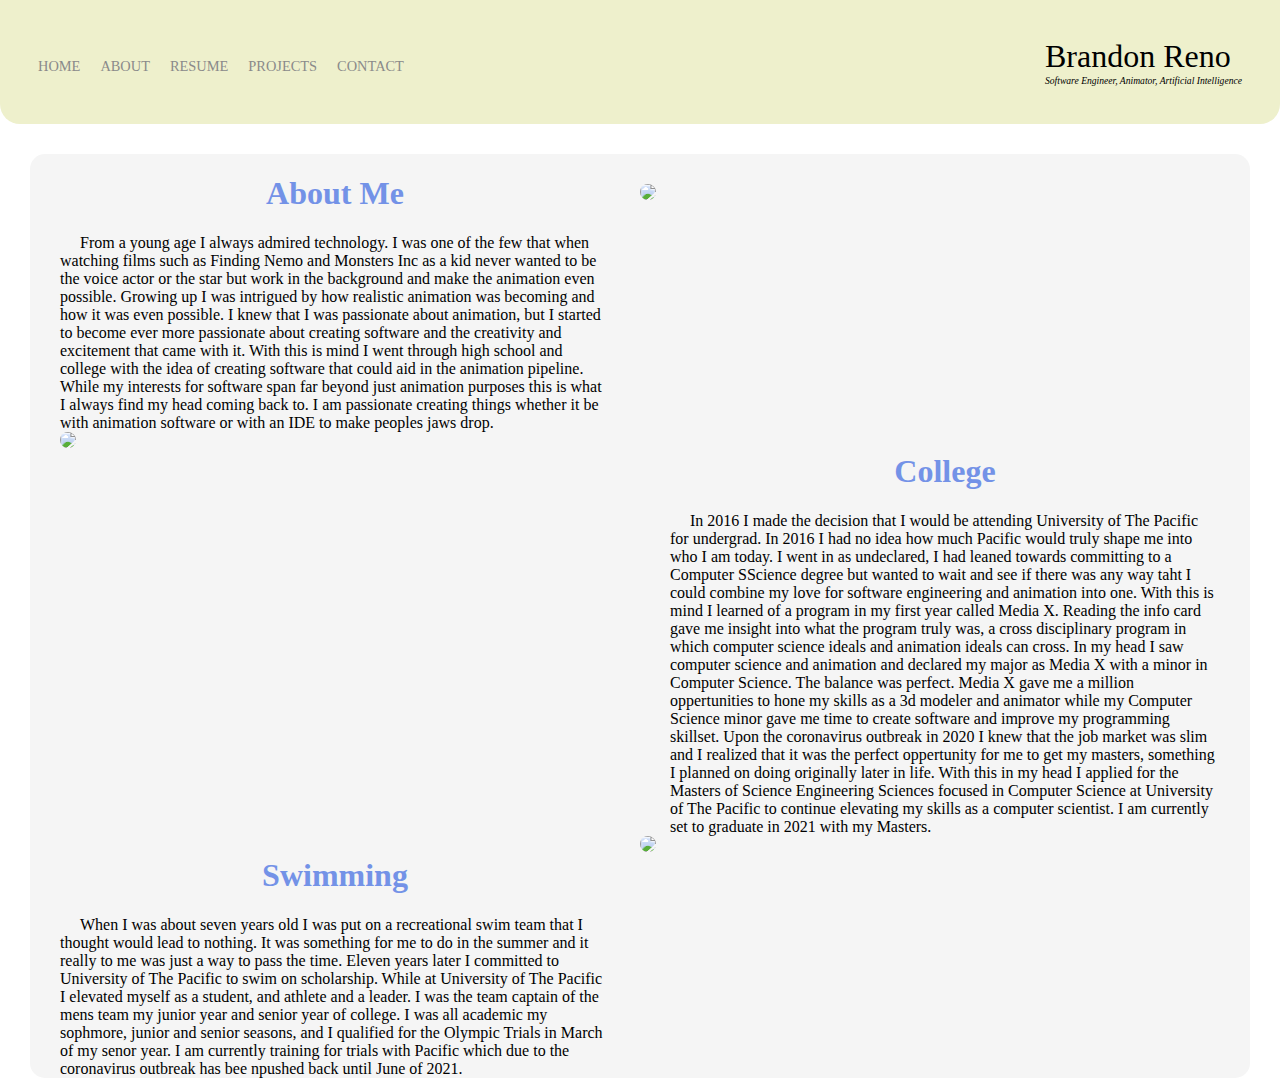
==== about.html @ 959811d6 "First Commit" ====
<!DOCTYPE html>
<html lang="en">
<head>
    <meta charset="UTF-8">
    <title>About Me</title>
    <link rel="stylesheet" href="styles.css">
</head>
<body>
    <div class="container">
        <div class="navigationContainer">
            <div class="left">
                <div class="navlink">
                    <a href="index.html">Home</a>
                 </div>

                 <div class="navlink">
                    <a href="about.html">About</a>
                </div>
                <div class="navlink">
                    <a href="resume.html">Resume</a>
                </div>
                <div class="navlink">
                    <a href="projects.html">Projects</a>
                </div>
                <div class="navlink">
                    <a href="contact.html">Contact</a>
                </div>
            </div> 

            <div class="right">
                <div class="nameStyle">
                    <div>Brandon Reno</div>
                    <div class = Name style="font-size: .3em; font-style: italic;">Software Engineer, Animator, Artificial Intelligence</div>
                </div>
            </div>

        </div>


        <div class="INFO">
            <div class="InfoTitle">
                <h1>About Me</h1>
                <div class="Info">
                    From a young age I always admired technology.
                    I was one of the few that when watching films such as Finding Nemo and Monsters Inc as a kid
                    never wanted to be the voice actor or the star but work in the background and make
                    the animation even possible. Growing up I was intrigued by how realistic animation was becoming and
                    how it was even possible. I knew that I was passionate about animation, but I started to become ever more passionate about
                    creating software and the creativity and excitement that came with it. With this is mind I went through high school and 
                    college with the idea of creating software that could aid in the animation pipeline. While my interests for software span far beyond
                    just animation purposes this is what I always find my head coming back to. I am passionate creating things whether it be with animation software
                    or with an IDE to make peoples jaws drop.
                </div>
            </div>
            <div class="aboutPic">
                <img src="BrandonRenoVR.jpg">
            </div>
            <div class="PacificPic">
                <img src="PacificCampus.jpg">
            </div>
            <div class="InfoTitle">
                <h1>College</h1>
                <div class="Info">
                    In 2016 I made the decision that I would be attending University of The Pacific for undergrad.
                    In 2016 I had no idea how much Pacific would truly shape me into who I am today. I went in as undeclared,
                    I had leaned towards committing to a Computer SScience degree but wanted to wait and see if there was any 
                    way taht I could combine my love for software engineering and animation into one.
                    With this is mind I learned of a program in my first year called Media X. Reading the info card gave me insight into what the program truly was,
                    a cross disciplinary program in which computer science ideals and animation ideals can cross. In my head I saw computer science and animation
                    and declared my major as Media X with a minor in Computer Science. The balance was perfect. Media X gave me a million oppertunities to hone my skills as a 3d modeler and animator while my Computer Science minor
                    gave me time to create software and improve my programming skillset. Upon the coronavirus outbreak in 2020 I knew that the job market was slim and I realized
                    that it was the perfect oppertunity for me to get my masters, something I planned on doing originally later in life. With this in my head I applied for the 
                    Masters of Science Engineering Sciences focused in Computer Science at University of The Pacific to continue elevating my skills as a computer scientist. I am currently set to graduate in 2021 with 
                    my Masters.
                </div>
            </div>
            <div class="InfoTitle">
                <h1>Swimming</h1>
                <div class="Info">
                    When I was about seven years old I was put on a recreational swim team that I thought would lead to nothing. 
                    It was something for me to do in the summer and it really to me was just a way to pass the time. Eleven years later I committed to University of The Pacific to swim on scholarship. While at University of The Pacific
                    I elevated myself as a student, and athlete and a leader. I was the team captain of the mens team my junior year and senior year of college. I was all academic my sophmore, junior and senior seasons, and I qualified for the Olympic Trials in March of my senor year. I am currently
                    training for trials with Pacific which due to the coronavirus outbreak has bee npushed back until June of 2021.
                </div>
            </div>
            <div class="swimPic">
                <img src="Swim.jpg">
            </div>
        </div>
    </div>
</body>
</html>
---- styles.css ----
body{
    margin: 0px;
}

.container{
    display: grid;
    grid-template-columns: 1fr;
}


.navigationContainer{
    display: flex;
    justify-content: space-between;
    padding: 38px;
    background-color: #EEF0CC;
    border-bottom-left-radius: 20px;
    border-bottom-right-radius: 20px;
}

.nameStyle{
    font-weight: 400;
    font-size: 2em;
}

.left{
    display: flex;
}

.navigationContainer > .left > div {
    margin-right: 20px;
    margin-top: 20px;
    font-size: .9em;
    text-transform: uppercase;
}

.navlink{
    height: 22px;
    border-bottom: 1px solid transparent;
    transition: border-bottom .5s;
}

.navlink a{
    color: #8a8a8a;
    text-decoration: none;
    transition: color .5s;
}

.navlink:hover{
    border-bottom: 1px solid #7392E7;
}

.navlink a:hover{
    color: #7392E7;
}

/*PortfolioItems*/

.content{
    margin-right: 10px;
    margin-left: 10px;
}

.portfolioItems{
    display: grid;
    margin-right: 30px;
    margin-left: 30px;
    margin-top: 30px;
    margin-bottom: 30px;
    grid-template-columns: 1fr 1fr 1fr;
}

.portfolioItem{
    position: relative;
}

.portfolioItemBackground{
    height: 350px;
    width: 100%;
    background-size: cover;
    background-position: center;
    background-repeat: no-repeat;
}

.imagetext{
    position: absolute;
    top: 0px;
    display: flex;
    flex-direction: column;
    justify-content: center;
    align-items: center;
    height: 100%;
    text-align: center;
    padding-left: 100px;
    padding-right: 100px;
}

.logo img{
    width:100%;
    margin-bottom: 20px;
}

.imagetext .subtitle{
    transition: 1s;
    font-weight: 400;
    color:transparent
}

.imagetext:hover .subtitle{
    font-weight: 400;
    color: #7392E7;
}

.Darken{
    transition: 1s;
    filter: brightness(10%);
}

/*ABOUT PAGE*/
.INFO{
    margin-left: 30px;
    margin-right: 30px;
    margin-top: 30px;
    display: grid;
    background-color: #F5F5F5;
    border-radius: 15px;
    grid-template-columns: 1fr 1fr;
}

.InfoTitle{
    color:#7392E7;
    text-align: center;
}

.Info{
    color: black;
    text-indent: 20px;
    text-align: left;
    margin-left: 30px;
    margin-right: 30px;
}

.aboutPic img{
    border-radius: 35px;
    margin-top: 30px;
    width: 96%;
    
}

.PacificPic img{
    border-radius: 35px;
    margin-left: 30px;
    width:96%
}

.swimPic img{
    border-radius: 35px;
    width:96%
}

/*Contact Page*/

.ContactContainer{
    margin-left: 30px;
    margin-right: 30px;
    margin-top: 30px;
    display: grid;
    background-color: #F5F5F5;
    border-radius: 15px;
    grid-template-columns: 1fr 1fr;
}

.contactMe{
    display: grid;
    grid-template-columns: 1fr 1fr;
}

.ContactBody{
    margin-top: 30px;
    margin-left: 30px;
    margin-right: 30px;
}

.ContactBody img{
    border-radius: 15px;
}

.Contactright{
    margin-top: 150px;
    text-align: center;
    margin-left: 150px;
}
.phone{
    margin-top: 10px;
    font-size: 3em;
    
}
.email{
    margin-top: 10px;
    font-size: 2em;
}

.LinkedIn{
    margin-top: 180px;
    font-size: 1em;
    margin-bottom: 20px;
}

.Logo img{
    width: 25%;
}

/*Projects*/

.ProjectContainer{
    margin-left: 30px;
    margin-right: 30px;
    margin-top: 30px;
    background-color: #F5F5F5;
    border-radius: 15px;
}

.Projects{
    display: grid;
    grid-template-columns: 1fr 1fr;
    margin-top: 30px;
    margin-left: 30px;
    margin-right: 30px;
}

.projectImages{
    margin-right: 50px;
    display: grid;
    grid-template-columns: 1fr 1fr ;
}

.Image img{
    width: 100%;
    margin-right: 30px;
    padding-left: 30px;
    padding-right: 30px;
}
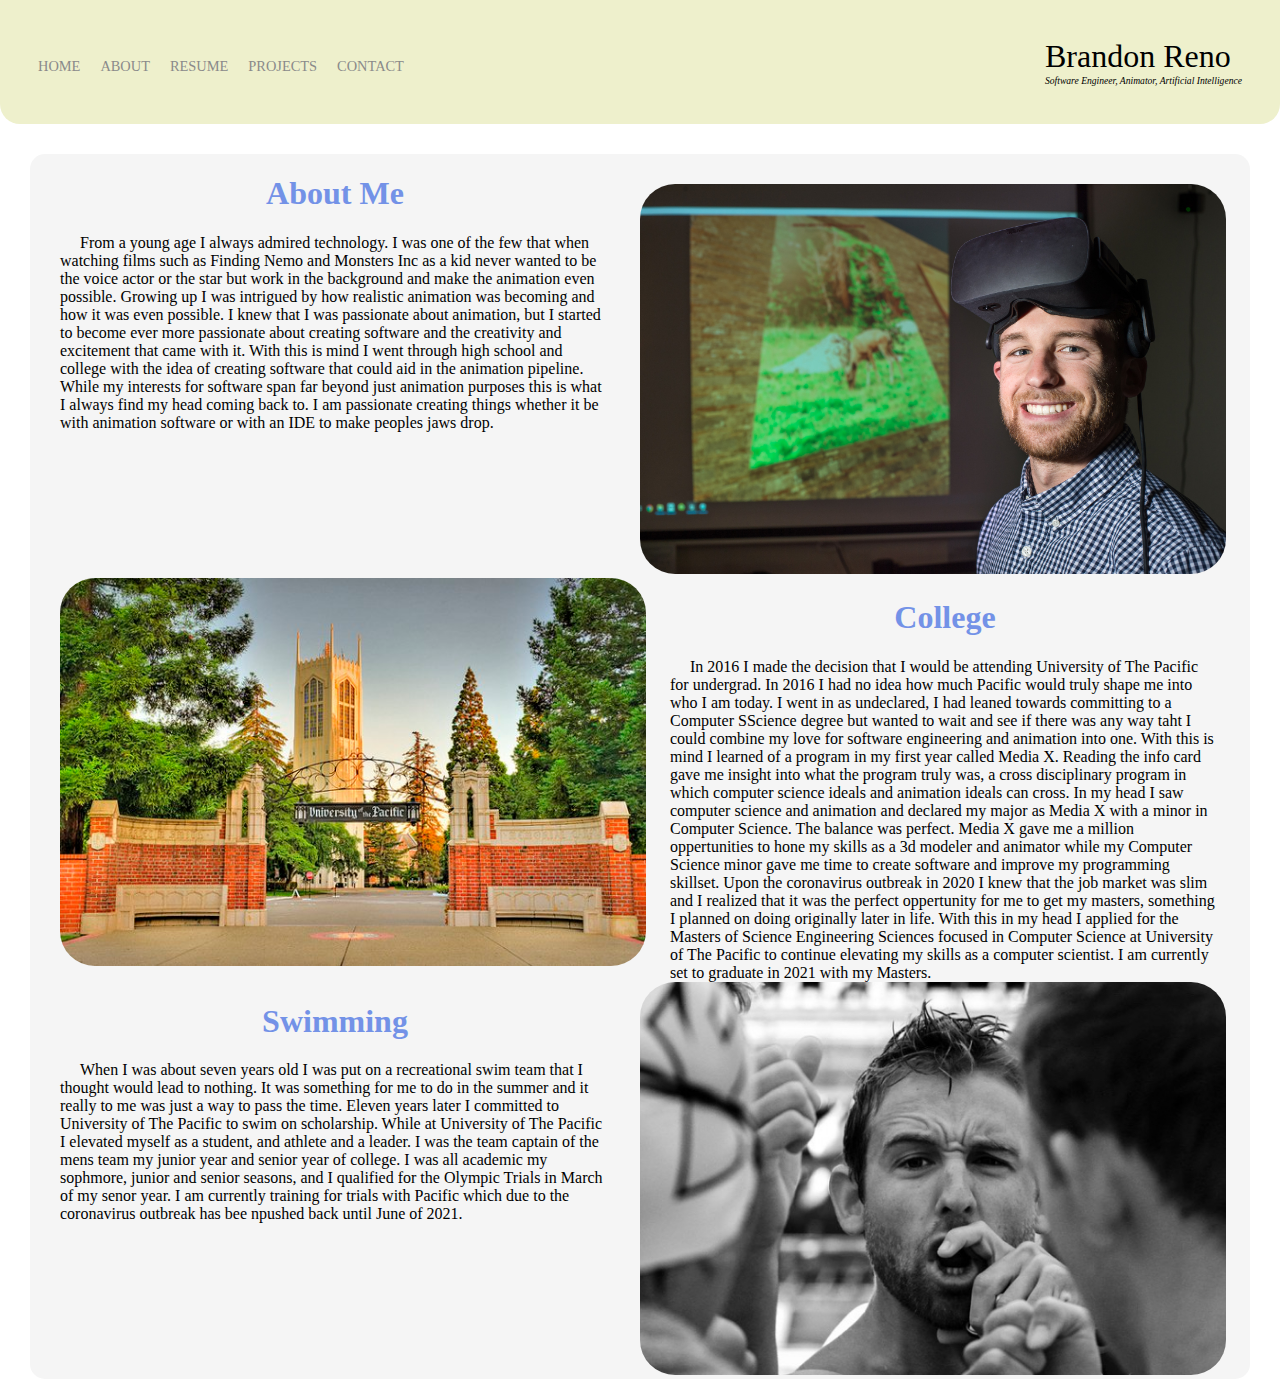
==== commit 61087218: "Added Image folder Capabilities" ====
--- a/about.html
+++ b/about.html
@@ -53,10 +53,10 @@
                 </div>
             </div>
             <div class="aboutPic">
-                <img src="BrandonRenoVR.jpg">
+                <img src="Images/BrandonRenoVR.jpg">
             </div>
             <div class="PacificPic">
-                <img src="PacificCampus.jpg">
+                <img src="Images/PacificCampus.jpg">
             </div>
             <div class="InfoTitle">
                 <h1>College</h1>
@@ -84,7 +84,7 @@
                 </div>
             </div>
             <div class="swimPic">
-                <img src="Swim.jpg">
+                <img src="Images/Swim.jpg">
             </div>
         </div>
     </div>
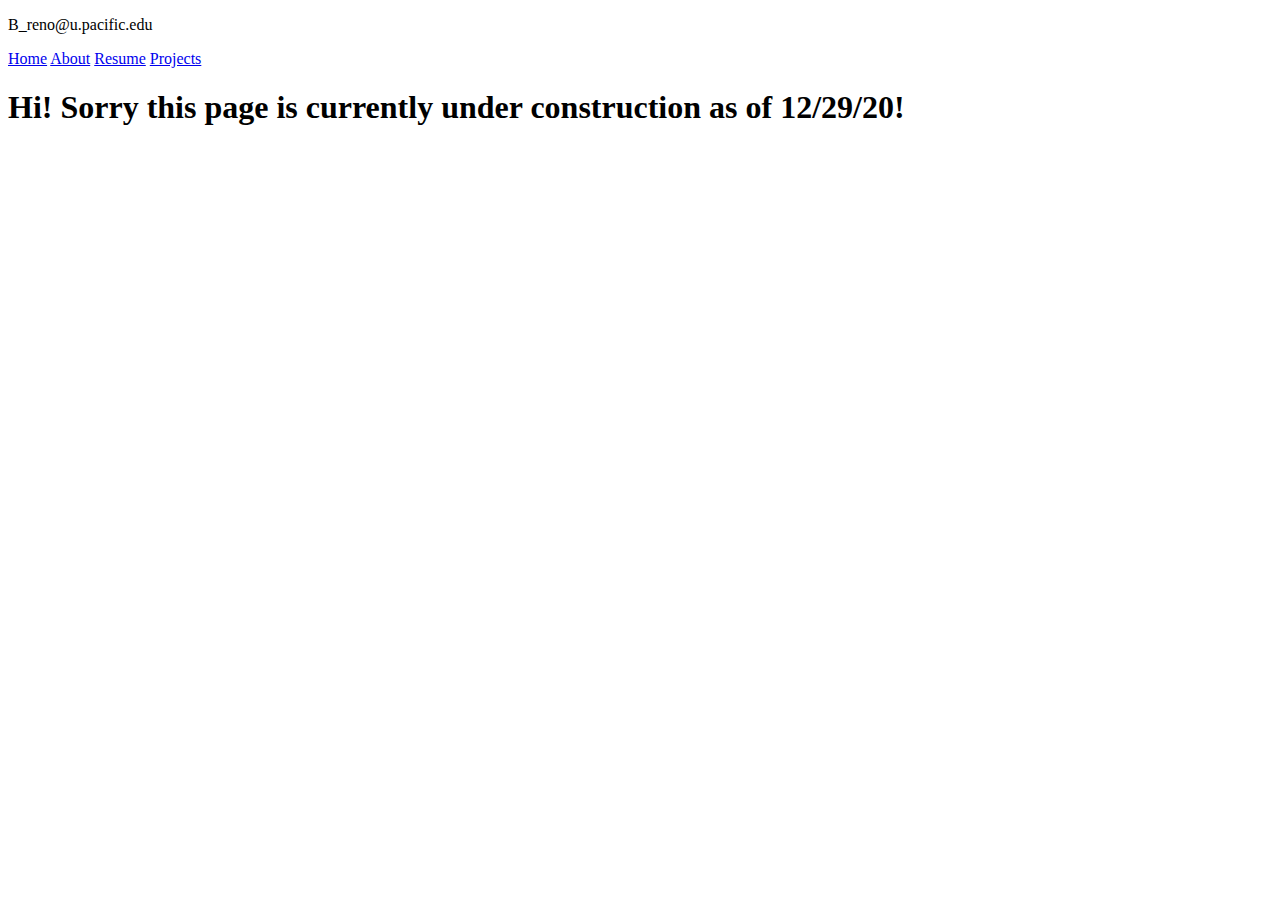
==== commit c0ead65b: "Fixing jquery links in html files" ====
--- a/about.html
+++ b/about.html
@@ -3,90 +3,23 @@
 <head>
     <meta charset="UTF-8">
     <title>About Me</title>
-    <link rel="stylesheet" href="styles.css">
+    <link rel="stylesheet" href="AboutStyle.css">
+    <link rel="stylesheet" href="MainStyle.css">
+    <script type="text/javascript" src='https://ajax.googleapis.com/ajax/libs/jquery/1.10.1/jquery.min.js'></script>
 </head>
 <body>
-    <div class="container">
-        <div class="navigationContainer">
-            <div class="left">
-                <div class="navlink">
-                    <a href="index.html">Home</a>
-                 </div>
+    <div id="NavBar">
+        <p>B_reno@u.pacific.edu</p>
+        <a href="index.html">Home</a>
+        <a class = "about" href="about.html"> About</a>
+        <a class = "resume" href="resume.html"> Resume</a>
+        <a class = "proj" href="projects.html"> Projects</a>
+    </div>
 
-                 <div class="navlink">
-                    <a href="about.html">About</a>
-                </div>
-                <div class="navlink">
-                    <a href="resume.html">Resume</a>
-                </div>
-                <div class="navlink">
-                    <a href="projects.html">Projects</a>
-                </div>
-                <div class="navlink">
-                    <a href="contact.html">Contact</a>
-                </div>
-            </div> 
-
-            <div class="right">
-                <div class="nameStyle">
-                    <div>Brandon Reno</div>
-                    <div class = Name style="font-size: .3em; font-style: italic;">Software Engineer, Animator, Artificial Intelligence</div>
-                </div>
-            </div>
-
-        </div>
-
-
-        <div class="INFO">
-            <div class="InfoTitle">
-                <h1>About Me</h1>
-                <div class="Info">
-                    From a young age I always admired technology.
-                    I was one of the few that when watching films such as Finding Nemo and Monsters Inc as a kid
-                    never wanted to be the voice actor or the star but work in the background and make
-                    the animation even possible. Growing up I was intrigued by how realistic animation was becoming and
-                    how it was even possible. I knew that I was passionate about animation, but I started to become ever more passionate about
-                    creating software and the creativity and excitement that came with it. With this is mind I went through high school and 
-                    college with the idea of creating software that could aid in the animation pipeline. While my interests for software span far beyond
-                    just animation purposes this is what I always find my head coming back to. I am passionate creating things whether it be with animation software
-                    or with an IDE to make peoples jaws drop.
-                </div>
-            </div>
-            <div class="aboutPic">
-                <img src="Images/BrandonRenoVR.jpg">
-            </div>
-            <div class="PacificPic">
-                <img src="Images/PacificCampus.jpg">
-            </div>
-            <div class="InfoTitle">
-                <h1>College</h1>
-                <div class="Info">
-                    In 2016 I made the decision that I would be attending University of The Pacific for undergrad.
-                    In 2016 I had no idea how much Pacific would truly shape me into who I am today. I went in as undeclared,
-                    I had leaned towards committing to a Computer SScience degree but wanted to wait and see if there was any 
-                    way taht I could combine my love for software engineering and animation into one.
-                    With this is mind I learned of a program in my first year called Media X. Reading the info card gave me insight into what the program truly was,
-                    a cross disciplinary program in which computer science ideals and animation ideals can cross. In my head I saw computer science and animation
-                    and declared my major as Media X with a minor in Computer Science. The balance was perfect. Media X gave me a million oppertunities to hone my skills as a 3d modeler and animator while my Computer Science minor
-                    gave me time to create software and improve my programming skillset. Upon the coronavirus outbreak in 2020 I knew that the job market was slim and I realized
-                    that it was the perfect oppertunity for me to get my masters, something I planned on doing originally later in life. With this in my head I applied for the 
-                    Masters of Science Engineering Sciences focused in Computer Science at University of The Pacific to continue elevating my skills as a computer scientist. I am currently set to graduate in 2021 with 
-                    my Masters.
-                </div>
-            </div>
-            <div class="InfoTitle">
-                <h1>Swimming</h1>
-                <div class="Info">
-                    When I was about seven years old I was put on a recreational swim team that I thought would lead to nothing. 
-                    It was something for me to do in the summer and it really to me was just a way to pass the time. Eleven years later I committed to University of The Pacific to swim on scholarship. While at University of The Pacific
-                    I elevated myself as a student, and athlete and a leader. I was the team captain of the mens team my junior year and senior year of college. I was all academic my sophmore, junior and senior seasons, and I qualified for the Olympic Trials in March of my senor year. I am currently
-                    training for trials with Pacific which due to the coronavirus outbreak has bee npushed back until June of 2021.
-                </div>
-            </div>
-            <div class="swimPic">
-                <img src="Images/Swim.jpg">
-            </div>
-        </div>
+    <div class = AboutMe>
+        <h1>Hi! Sorry this page is currently under construction as of 12/29/20!</h1>
     </div>
+    
+    <script type = "text/javascript" src="Interactivity.js"></script>
 </body>
 </html>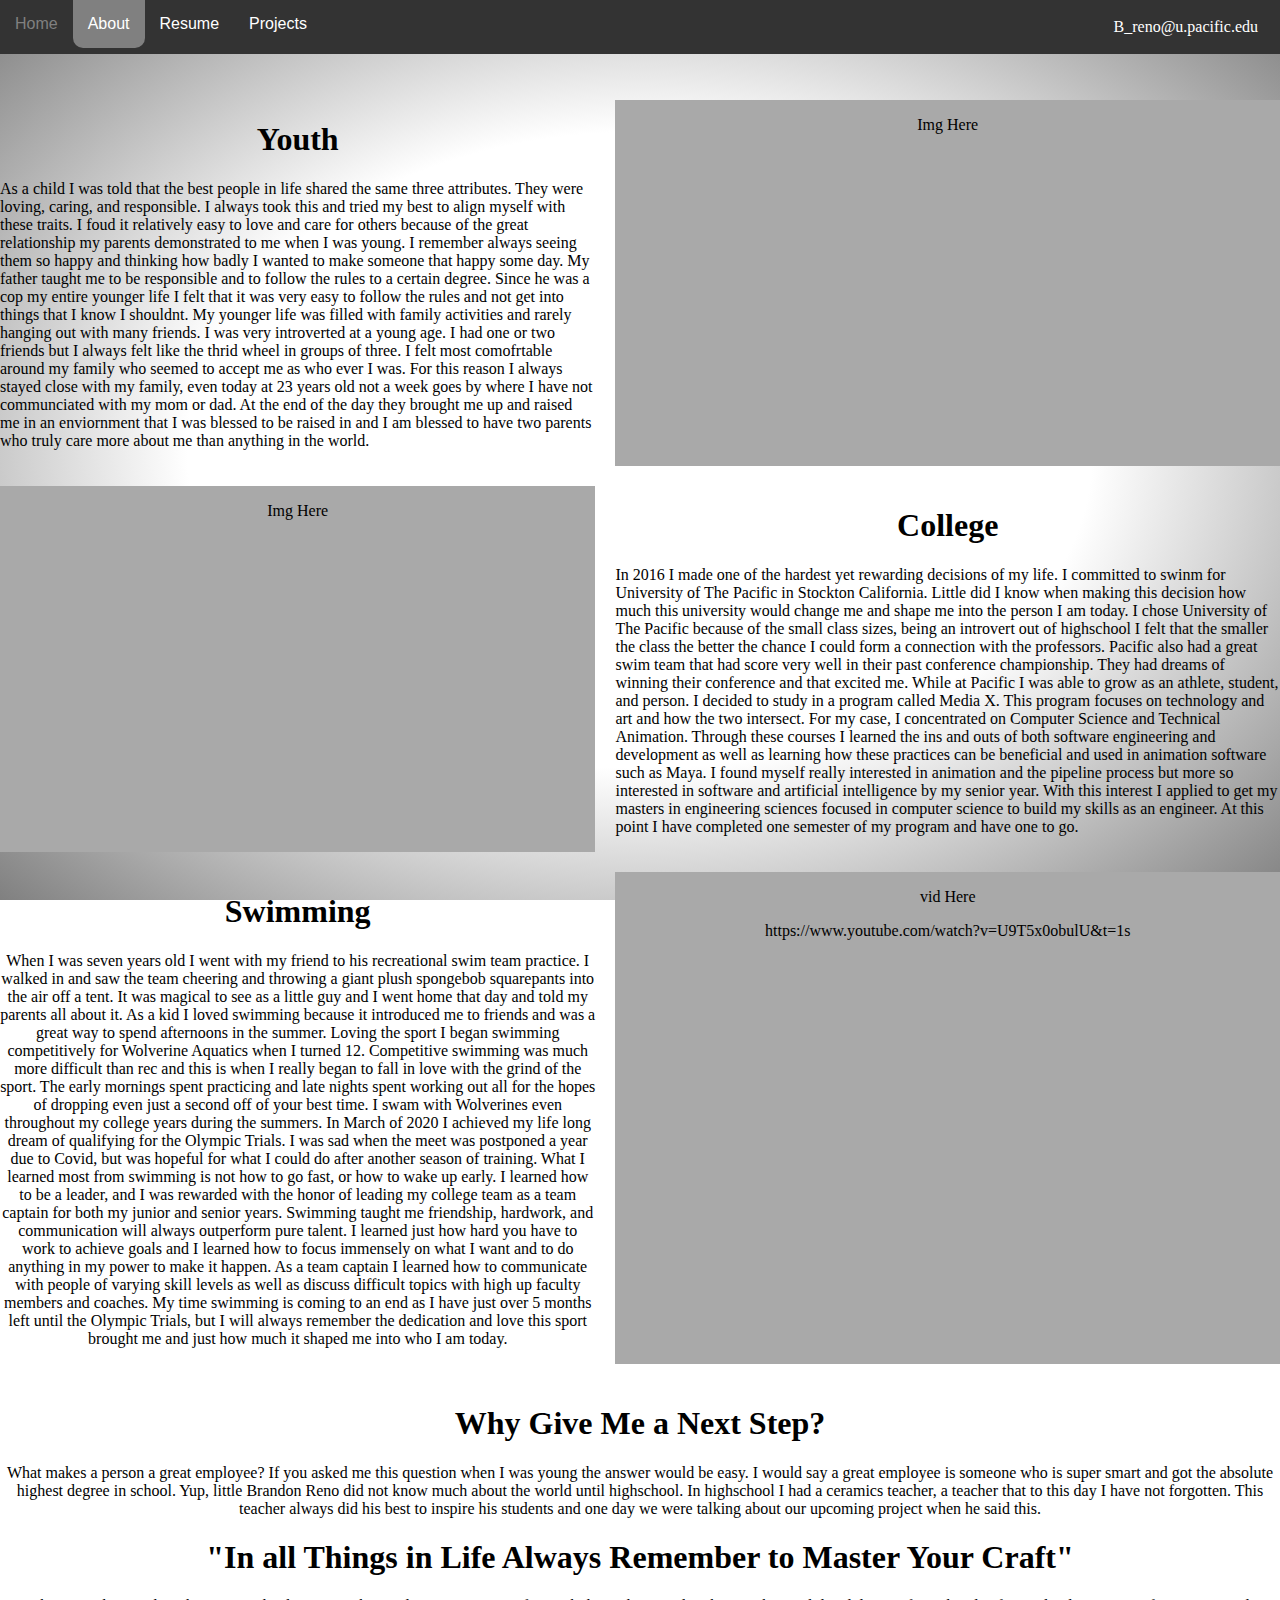
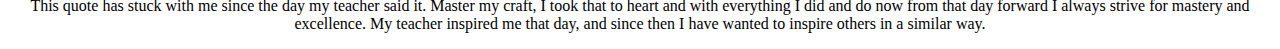
==== commit a87e77a4: "Added canny edge project" ====
--- a/about.html
+++ b/about.html
@@ -5,7 +5,7 @@
     <title>About Me</title>
     <link rel="stylesheet" href="AboutStyle.css">
     <link rel="stylesheet" href="MainStyle.css">
-    <script type="text/javascript" src='https://ajax.googleapis.com/ajax/libs/jquery/1.10.1/jquery.min.js'></script>
+    <script type="text/javascript" src="https://code.jquery.com/jquery-1.11.0.min.js"></script>
 </head>
 <body>
     <div id="NavBar">
@@ -16,8 +16,72 @@
         <a class = "proj" href="projects.html"> Projects</a>
     </div>
 
-    <div class = AboutMe>
-        <h1>Hi! Sorry this page is currently under construction as of 12/29/20!</h1>
+    <div class = Container>
+        <div class = Youth> 
+            <h1>Youth</h1>
+            <p>
+                As a child I was told that the best people in life shared the same three attributes. They were loving, caring, and responsible. I always took this and tried my best to align myself with these 
+                traits. I foud it relatively easy to love and care for others because of the great relationship my parents demonstrated to me when I was young. I remember always seeing them so happy and thinking how badly I wanted to make someone
+                that happy some day. My father taught me to be responsible and to follow the rules to a certain degree. Since he was a cop my entire younger life I felt that it was very easy to follow the rules and not 
+                get into things that I know I shouldnt. My younger life was filled with family activities and rarely hanging out with many friends. I was very introverted at a young age. I had one or two friends but I always 
+                felt like the thrid wheel in groups of three. I felt most comofrtable around my family who seemed to accept me as who ever I was. For this reason I always stayed close with my family, even today at 23 years old not a week goes by where I have not communciated with my mom or dad.
+                At the end of the day they brought me up and raised me in an enviornment that I was blessed to be raised in and I am blessed to have two parents who
+                truly care more about me than anything in the world.
+            </p>
+        </div>
+
+        <div class = YouthImg>
+            <p>Img Here</p>
+        </div>
+
+        <div class = College>
+            <h1>College</h1>
+            <p>
+                In 2016 I made one of the hardest yet rewarding decisions of my life. I committed to swinm for University of The Pacific in Stockton California. Little did I know when making this 
+                decision how much this university would change me and shape me into the person I am today. I chose University of The Pacific because of the small class sizes, being an introvert out of highschool I felt
+                that the smaller the class the better the chance I could form a connection with the professors. Pacific also had a great swim team that had score very well in their past conference championship. They had dreams of 
+                winning their conference and that excited me. While at Pacific I was able to grow as an athlete, student, and person. I decided to study in a program called Media X. This program focuses on technology and art and how the two 
+                intersect. For my case, I concentrated on Computer Science and Technical Animation. Through these courses I learned the ins and outs of both software engineering and development as well as learning how these practices can be 
+                beneficial and used in animation software such as Maya. I found myself really interested in animation and the pipeline process but more so interested in software and artificial intelligence by my senior year. With this interest
+                I applied to get my masters in engineering sciences focused in computer science to build my skills as an engineer. At this point I have completed one semester of my program and have one to go. 
+            </p>
+        </div>
+
+        <div class = CollegeImg>
+            <p>Img Here</p>
+        </div>
+
+        <div class = Swimming>
+            <h1>Swimming</h1>
+            <p>
+                When I was seven years old I went with my friend to his recreational swim team practice. I walked in and saw the team cheering and throwing a giant plush spongebob squarepants into the air off a tent. It was magical to see as a little guy
+                and I went home that day and told my parents all about it. As a kid I loved swimming because it introduced me to friends and was a great way to spend afternoons in the summer. Loving the sport I began swimming competitively for Wolverine Aquatics when I turned 12.
+                Competitive swimming was much more difficult than rec and this is when I really began to fall in love with the grind of the sport. The early mornings spent practicing and late nights spent working out all for the hopes of dropping even just a second off of your best time.
+                I swam with Wolverines even throughout my college years during the summers. In March of 2020 I achieved my life long dream of qualifying for the Olympic Trials. I was sad when the meet was postponed a year due to Covid, but was hopeful for what I could do after another season of training.
+                What I learned most from swimming is not how to go fast, or how to wake up early. I learned how to be a leader, and I was rewarded with the honor of leading my college team as a team captain for both my junior and senior years. Swimming taught me friendship, hardwork, and communication will always outperform
+                pure talent. I learned just how hard you have to work to achieve goals and I learned how to focus immensely on what I want and to do anything in my power to make it happen. As a team captain I learned how to communicate with people of varying skill levels as well as discuss difficult topics with high up faculty members
+                and coaches. My time swimming is coming to an end as I have just over 5 months left until the Olympic Trials, but I will always remember the dedication and love this sport brought me and just how much it shaped me into who I am today.
+            </p>
+        </div>
+        
+        <div class = SwimmingImg>
+            <p>vid Here</p>
+            https://www.youtube.com/watch?v=U9T5x0obulU&t=1s
+        </div>
+
+        <div class = Conclusion>
+            <h1>Why Give Me a Next Step?</h1>
+            <p>What makes a person a great employee? If you asked me this question when I was young the answer would be easy. I would say a great employee
+                is someone who is super smart and got the absolute highest degree in school. Yup, little Brandon Reno did not know much about the world until highschool. In highschool
+                I had a ceramics teacher, a teacher that to this day I have not forgotten. This teacher always did his best to inspire his students and one day we were talking about 
+                our upcoming project when he said this.
+            </p>
+            <h1>"In all Things in Life Always Remember to Master Your Craft"</h1>
+            <p>
+                This quote has stuck with me since the day my teacher said it. Master my craft, I took that to heart and with everything I did and do now from that day forward I always 
+                strive for mastery and excellence. My teacher inspired me that day, and since then I have wanted to inspire others in a similar way.
+            </p>
+        </div>
     </div>
     
     <script type = "text/javascript" src="Interactivity.js"></script>
--- a/AboutStyle.css
+++ b/AboutStyle.css
@@ -0,0 +1,56 @@
+.Container{
+    display: grid;
+    grid-template-columns:auto auto;
+    grid-template-rows: auto auto auto auto;
+    grid-gap: 20px 20px;
+    position: absolute;
+    text-align: center;
+    width: 100%;
+    top:100px;
+}
+
+ h1{
+    text-align: center;
+}
+
+.Youth{
+    text-align: left;
+    grid-column: 1;
+    grid-row: 1;
+}
+
+.YouthImg{
+    grid-row: 1;
+    grid-column: 2;
+    background-color: darkgrey;
+}
+
+.College{
+    grid-column: 2;
+    grid-row: 2;
+    text-align: left;
+}
+
+.CollegeImg{
+    grid-row: 2;
+    grid-column:1;
+    background-color: darkgrey;
+}
+
+.Swimming{
+    grid-column: 1;
+    grid-row: 3;
+}
+
+.SwimmingImg{
+    background-color: darkgrey;
+    grid-row: 3;
+    grid-column: 2;
+}
+
+.Conclusion{
+    grid-row: 4;
+    grid-column-start: 1;
+    grid-column-end: 3;
+
+}
--- a/MainStyle.css
+++ b/MainStyle.css
@@ -0,0 +1,62 @@
+html {
+    height: 100%;
+    overflow-x: hidden;
+}
+
+body{
+    height: 100%;
+    margin: 0px;
+    padding: 0px;
+    background-repeat: no-repeat;
+    background-attachment: fixed;
+    background-image: radial-gradient(white 50%,grey);
+}
+.tab { 
+    display: inline-block; 
+    margin-left: 40px; 
+} 
+
+#NavBar {
+    background-color: #333; 
+    z-index: 1;
+    position: fixed; 
+    top: 0; 
+    text-align: center;
+    width: 100%; 
+    transition: top 0.3s; 
+  }
+  
+#NavBar a {
+    float:left;
+    display: block;
+    color: white;
+    text-align: center;
+    padding: 15px;
+    font-family: Arial, Helvetica, sans-serif;
+    text-decoration: none;
+  }
+
+#NavBar p {
+    float:right;
+    margin-right: 20px;
+    display: block;
+    color: white;
+    text-align: center;
+    padding: 2px;
+    text-decoration: none;
+  }
+
+ #NavBar a:hover{
+    transition: color .9s;
+    color: grey;
+}
+
+.active{
+    background-color: grey;
+    border-radius: 0px 0px 10px 10px;
+}
+
+
+
+  
+ 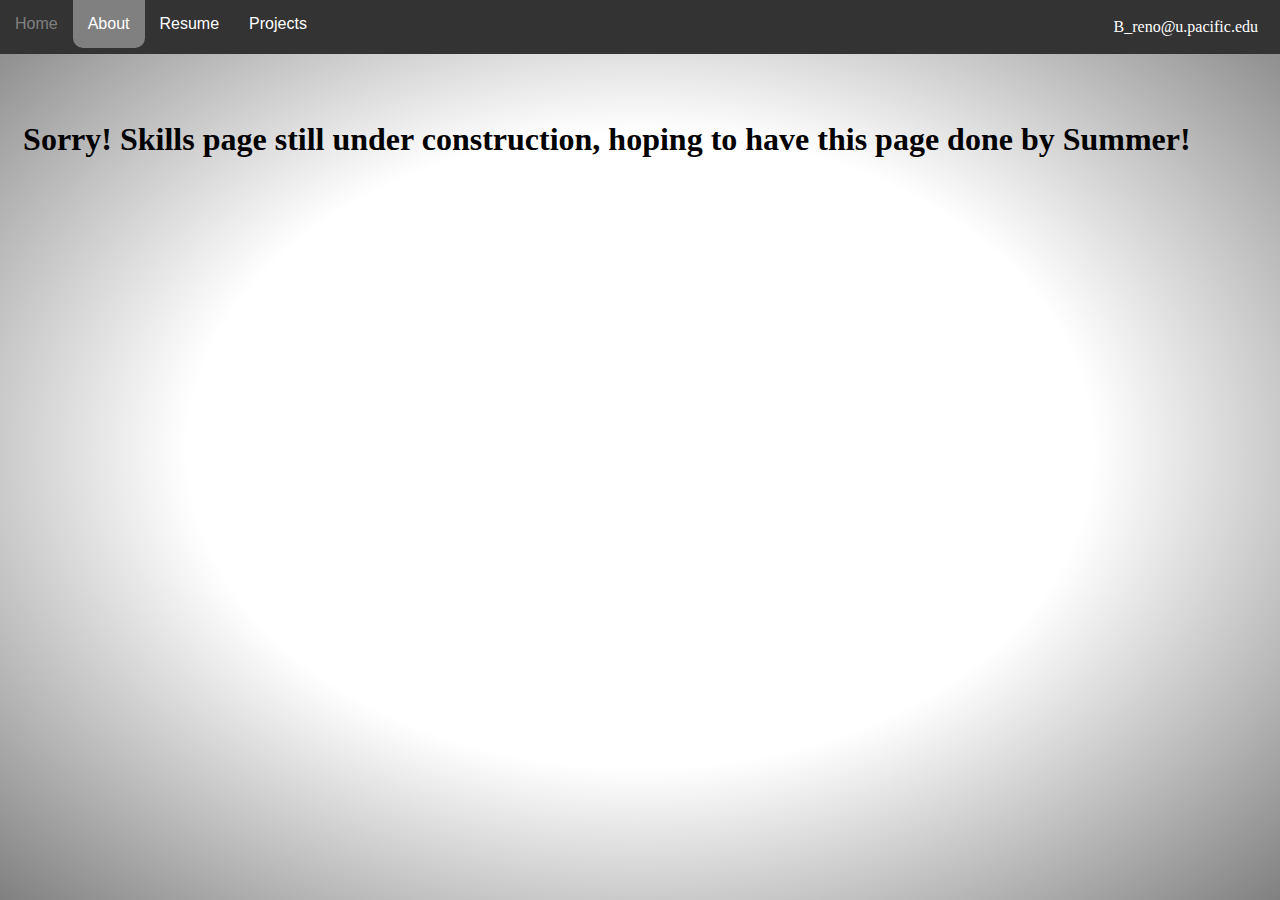
==== commit 7d2a35e5: "skills page title changed" ====
--- a/about.html
+++ b/about.html
@@ -18,71 +18,8 @@
 
     <div class = Container>
         <div class = Youth> 
-            <h1>Youth</h1>
-            <p>
-                As a child I was told that the best people in life shared the same three attributes. They were loving, caring, and responsible. I always took this and tried my best to align myself with these 
-                traits. I foud it relatively easy to love and care for others because of the great relationship my parents demonstrated to me when I was young. I remember always seeing them so happy and thinking how badly I wanted to make someone
-                that happy some day. My father taught me to be responsible and to follow the rules to a certain degree. Since he was a cop my entire younger life I felt that it was very easy to follow the rules and not 
-                get into things that I know I shouldnt. My younger life was filled with family activities and rarely hanging out with many friends. I was very introverted at a young age. I had one or two friends but I always 
-                felt like the thrid wheel in groups of three. I felt most comofrtable around my family who seemed to accept me as who ever I was. For this reason I always stayed close with my family, even today at 23 years old not a week goes by where I have not communciated with my mom or dad.
-                At the end of the day they brought me up and raised me in an enviornment that I was blessed to be raised in and I am blessed to have two parents who
-                truly care more about me than anything in the world.
-            </p>
+            <h1>Sorry! Skills page still under construction, hoping to have this page done by Summer!</h1>
         </div>
-
-        <div class = YouthImg>
-            <p>Img Here</p>
-        </div>
-
-        <div class = College>
-            <h1>College</h1>
-            <p>
-                In 2016 I made one of the hardest yet rewarding decisions of my life. I committed to swinm for University of The Pacific in Stockton California. Little did I know when making this 
-                decision how much this university would change me and shape me into the person I am today. I chose University of The Pacific because of the small class sizes, being an introvert out of highschool I felt
-                that the smaller the class the better the chance I could form a connection with the professors. Pacific also had a great swim team that had score very well in their past conference championship. They had dreams of 
-                winning their conference and that excited me. While at Pacific I was able to grow as an athlete, student, and person. I decided to study in a program called Media X. This program focuses on technology and art and how the two 
-                intersect. For my case, I concentrated on Computer Science and Technical Animation. Through these courses I learned the ins and outs of both software engineering and development as well as learning how these practices can be 
-                beneficial and used in animation software such as Maya. I found myself really interested in animation and the pipeline process but more so interested in software and artificial intelligence by my senior year. With this interest
-                I applied to get my masters in engineering sciences focused in computer science to build my skills as an engineer. At this point I have completed one semester of my program and have one to go. 
-            </p>
-        </div>
-
-        <div class = CollegeImg>
-            <p>Img Here</p>
-        </div>
-
-        <div class = Swimming>
-            <h1>Swimming</h1>
-            <p>
-                When I was seven years old I went with my friend to his recreational swim team practice. I walked in and saw the team cheering and throwing a giant plush spongebob squarepants into the air off a tent. It was magical to see as a little guy
-                and I went home that day and told my parents all about it. As a kid I loved swimming because it introduced me to friends and was a great way to spend afternoons in the summer. Loving the sport I began swimming competitively for Wolverine Aquatics when I turned 12.
-                Competitive swimming was much more difficult than rec and this is when I really began to fall in love with the grind of the sport. The early mornings spent practicing and late nights spent working out all for the hopes of dropping even just a second off of your best time.
-                I swam with Wolverines even throughout my college years during the summers. In March of 2020 I achieved my life long dream of qualifying for the Olympic Trials. I was sad when the meet was postponed a year due to Covid, but was hopeful for what I could do after another season of training.
-                What I learned most from swimming is not how to go fast, or how to wake up early. I learned how to be a leader, and I was rewarded with the honor of leading my college team as a team captain for both my junior and senior years. Swimming taught me friendship, hardwork, and communication will always outperform
-                pure talent. I learned just how hard you have to work to achieve goals and I learned how to focus immensely on what I want and to do anything in my power to make it happen. As a team captain I learned how to communicate with people of varying skill levels as well as discuss difficult topics with high up faculty members
-                and coaches. My time swimming is coming to an end as I have just over 5 months left until the Olympic Trials, but I will always remember the dedication and love this sport brought me and just how much it shaped me into who I am today.
-            </p>
-        </div>
-        
-        <div class = SwimmingImg>
-            <p>vid Here</p>
-            https://www.youtube.com/watch?v=U9T5x0obulU&t=1s
-        </div>
-
-        <div class = Conclusion>
-            <h1>Why Give Me a Next Step?</h1>
-            <p>What makes a person a great employee? If you asked me this question when I was young the answer would be easy. I would say a great employee
-                is someone who is super smart and got the absolute highest degree in school. Yup, little Brandon Reno did not know much about the world until highschool. In highschool
-                I had a ceramics teacher, a teacher that to this day I have not forgotten. This teacher always did his best to inspire his students and one day we were talking about 
-                our upcoming project when he said this.
-            </p>
-            <h1>"In all Things in Life Always Remember to Master Your Craft"</h1>
-            <p>
-                This quote has stuck with me since the day my teacher said it. Master my craft, I took that to heart and with everything I did and do now from that day forward I always 
-                strive for mastery and excellence. My teacher inspired me that day, and since then I have wanted to inspire others in a similar way.
-            </p>
-        </div>
-    </div>
     
     <script type = "text/javascript" src="Interactivity.js"></script>
 </body>
